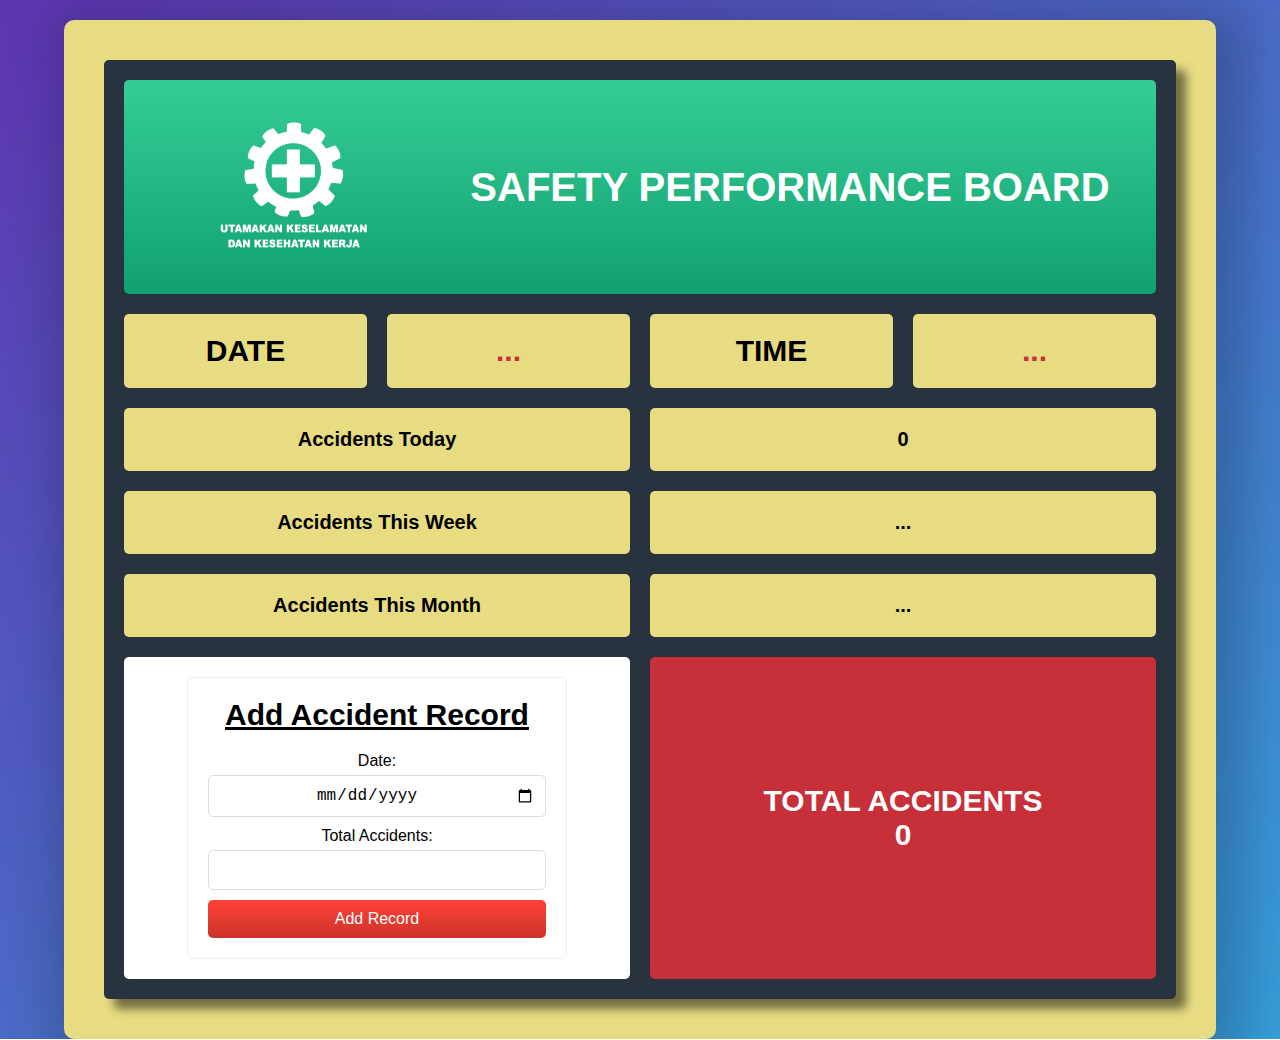
==== AccidentBoard/dashboard.html @ b36c1cbc "Create encryption base64 encode" ====
<!DOCTYPE html>
<html lang="en">
<head>
    <meta charset="UTF-8">
    <meta name="viewport" content="width=device-width, initial-scale=1.0">
    <link rel="icon" type="image/x-icon" size="16x16" href="logo-icon.png">
    <link rel="stylesheet" type="text/css" href="style.css">
    <title>Safety Performance Board</title>
</head>
<body>
    <div class="board-outter bg-yellow">
        <div class="board-inner bg-black radius-5">
            <div class="header-container bg-green radius-5">
                <div class="brand-logo">
                    <img src="Logo_Safety_First.png">
                </div>
                <div class="title">
                    <h1>SAFETY PERFORMANCE BOARD</h1>
                </div>
            </div>

            <div class="datetime-container">
                <div class="box-info bg-yellow radius-5"><h2>DATE</h2></div>
                <div class="box-info bg-yellow radius-5"><h2 class="color-red" id="currentDate">...</h2></div>
                <div class="box-info bg-yellow radius-5"><h2>TIME</h2></div>
                <div class="box-info bg-yellow radius-5"><h2 class="color-red" id="currentTime">...</h2></div>
            </div>

            <div class="accident-container">
                <div class="box-info bg-yellow radius-5"><h3>Accidents Today</h3></div>
                <div class="box-info bg-yellow radius-5"><h3 id="totalAccidentToday">...</h3></div>
            </div>

            <div class="accident-container">
                <div class="box-info bg-yellow radius-5"><h3>Accidents This Week</h3></div>
                <div class="box-info bg-yellow radius-5"><h3>...</h3></div>
            </div>
            <div class="accident-container">
                <div class="box-info bg-yellow radius-5"><h3>Accidents This Month</h3></div>
                <div class="box-info bg-yellow radius-5"><h3>...</h3></div>
            </div>                        
            <div class="accident-container">
                <div class="box-info bg-white radius-5 form-input-accident">
                    <div class="form-section radius-5">
                        <h2>Add Accident Record</h2>
                        <form id="accidentForm">
                            <label>Date:</label>
                            <input type="date" class="radius-5" id="accidentDate" required>

                            <label>Total Accidents:</label>
                            <input type="number" min="1" class="radius-5" id="accidentCount" required>

                            <button type="submit" class="btn-danger">Add Record</button>
                        </form>
                    </div>
                </div>
                <div class="box-info bg-red radius-5">
                    <h2 class="color-white">
                        TOTAL ACCIDENTS<br />
                        <span id="totalAccidentAllTime">...</span>
                    </h2>
                </div>
            </div>
        </div>
    </div>
    <script type="text/javascript" src="script.js"></script>
</body>
</html>
---- AccidentBoard/style.css ----
* {
    margin: 0;
    padding: 0;
    box-sizing: border-box;
}
body {
    font-family: 'Segoe UI', Tahoma, Geneva, Verdana, sans-serif;
    background: linear-gradient(to bottom right, #5e35b0, #369ed9);
    min-height: 100vh;
}
.board-outter {
    width: 90%;
    margin: auto;
    padding: 40px;
    margin-top: 20px;
    border-radius: 10px;
    box-shadow: 10px 10px 50px 20px rgba(0, 0, 0, 0.2);
}
.board-inner {
    padding: 20px;
    box-shadow: 10px 10px 10px 0px rgba(0, 0, 0, 0.5);
}
.header-container {
    display: grid;
    grid-template-columns: 1fr 4fr;
    align-items: center;
    padding: 20px;
}
.brand-logo {
    text-align: center;
}
.brand-logo img {
    width: 300px;
}
.title {
    text-align: center;
}
.title h1 {
    font-size: 40px;
    color: white; 
    line-height: 1;
}
.datetime-container {
    display: grid;
    grid-template-columns: 1fr 1fr 1fr 1fr;
    gap: 20px;
    margin-top: 20px;
}
.accident-container {
    margin-top: 20px;
    display: grid;
    grid-template-columns: 1fr 1fr;
    gap: 20px;
}
/* Form style */
.form-input-accident {
    
}
.form-section {
    padding: 20px;
    border: 1px solid #eeeeee;
}
.form-section h2 {
    font-size: 30px;
    margin-bottom: 20px;
    text-decoration: underline;
}

label {
    display: block;
    font-size: 16px;
    margin-bottom: 5px;
}
input[type="date"], input[type="number"] {
    width: 100%;
    padding: 10px;
    margin-bottom: 10px;
    border: 1px solid #dddddd;
    font-size: 16px;
    text-align: center;
}
button {
    width: 100%;
    padding: 10px;
    cursor: pointer;
    background: linear-gradient(to bottom, #35cd95, #11A072);
    border: none;
    color: white;
    border-radius: 5px;
    font-size: 16px;
}
button:hover {
    background: linear-gradient(to bottom, #3fe0a5, #17b482);
}
button:active {
    background: linear-gradient(to bottom, #17b482, #3fe0a5);
}
button.btn-danger {
    background: linear-gradient(to bottom, #FF4136, #CC332B);
}
button.btn-danger:hover {
    background: linear-gradient(to bottom, #fb4d43, #e24037);
}
button.btn-danger:active {
    background: linear-gradient(to bottom, #e24037, #fb4d43);
}
button.btn-biru {
    background: linear-gradient(to bottom, #3000F2, #10162F);
}
button.btn-biru:hover {
    background: linear-gradient(to bottom, #5e35b0, #369ed9);
}
button.btn-biru:active {
    background: linear-gradient(to bottom, #369ed9, #5e35b0);
}

.box-info {
    padding: 20px;
    text-align: center;
    display: flex;
    align-items: center;
    justify-content: center;
    min-height: 50px;
}
.box-info h2 {
    font-size: 30px;
}
.box-info h3 {
    font-size: 20px;
}
/* Background and Color text */
.bg-yellow {
    background-color: #e7dc82;
}
.bg-black {
    background-color: #29323f;
}
.bg-green {
    background: linear-gradient(to bottom, #35cd95, #11a072);
}
.bg-red {
    background-color: #c72f39;
}
.bg-white {
    background-color: white;
}
.color-red {
    color: #c72f39;
}
.color-white {
    color: white;
}
.radius-5 {
    border-radius: 5px;
}


/* Responsive Design */
@media only screen and (max-width: 1024px) {
    .header-container {
        display: block;
    }
    .title h1 {
        font-size: 35px;
    }
    .box-info h2 {
        font-size: 25px;
    }
}
@media only screen and (max-width: 850px) {
    .datetime-container {
        grid-template-columns: 1fr 1fr;
    }
    .title h1 {
        font-size: 30px;
    }
}
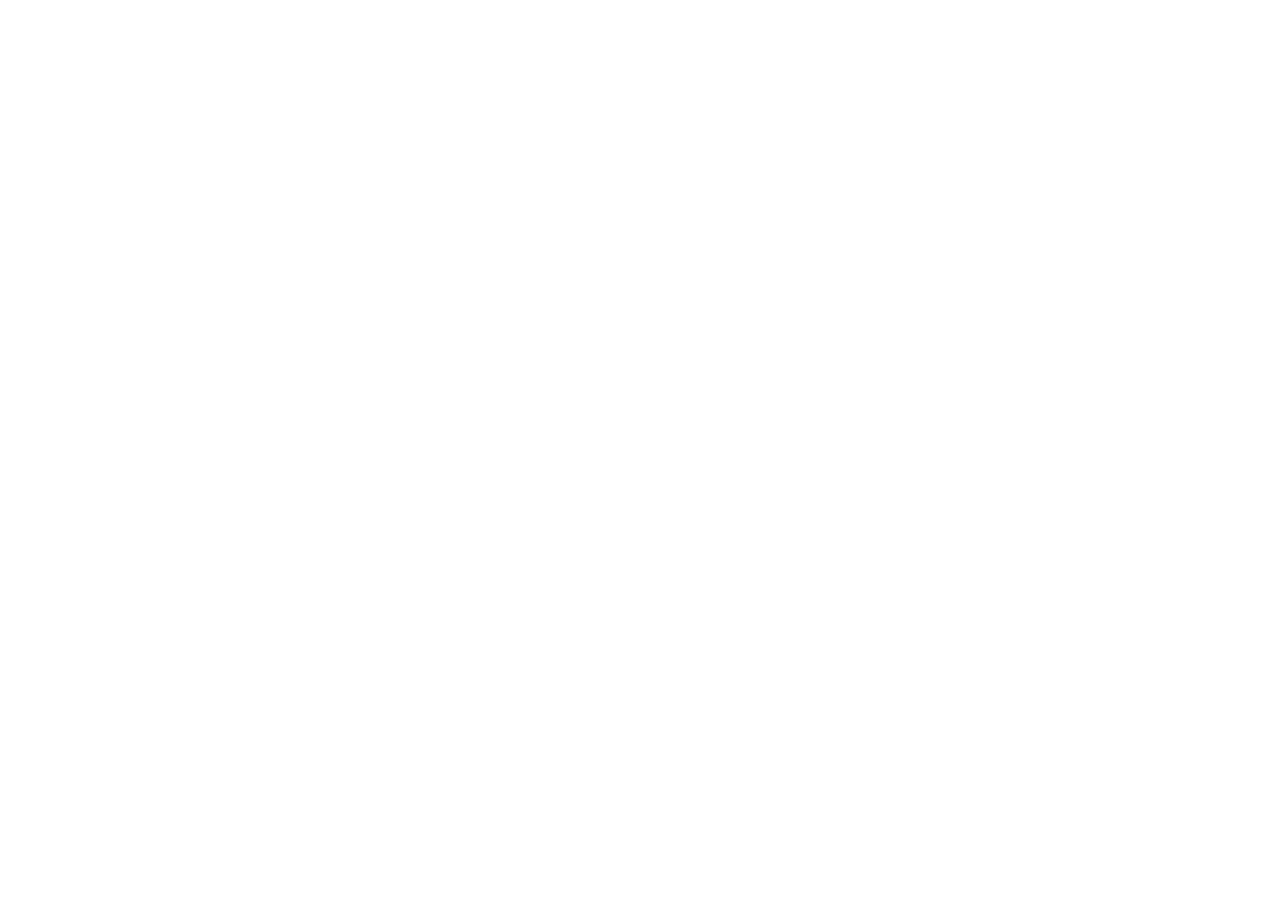
==== commit d0ef3440: "auth validation" ====
--- a/AccidentBoard/dashboard.html
+++ b/AccidentBoard/dashboard.html
@@ -9,6 +9,9 @@
 </head>
 <body>
     <div class="board-outter bg-yellow">
+        <div class="topmenu">
+            <a href="#">Logout</a>
+        </div>
         <div class="board-inner bg-black radius-5">
             <div class="header-container bg-green radius-5">
                 <div class="brand-logo">
@@ -64,5 +67,6 @@
         </div>
     </div>
     <script type="text/javascript" src="script.js"></script>
+    <script type="text/javascript" src="auth.js"></script>
 </body>
 </html>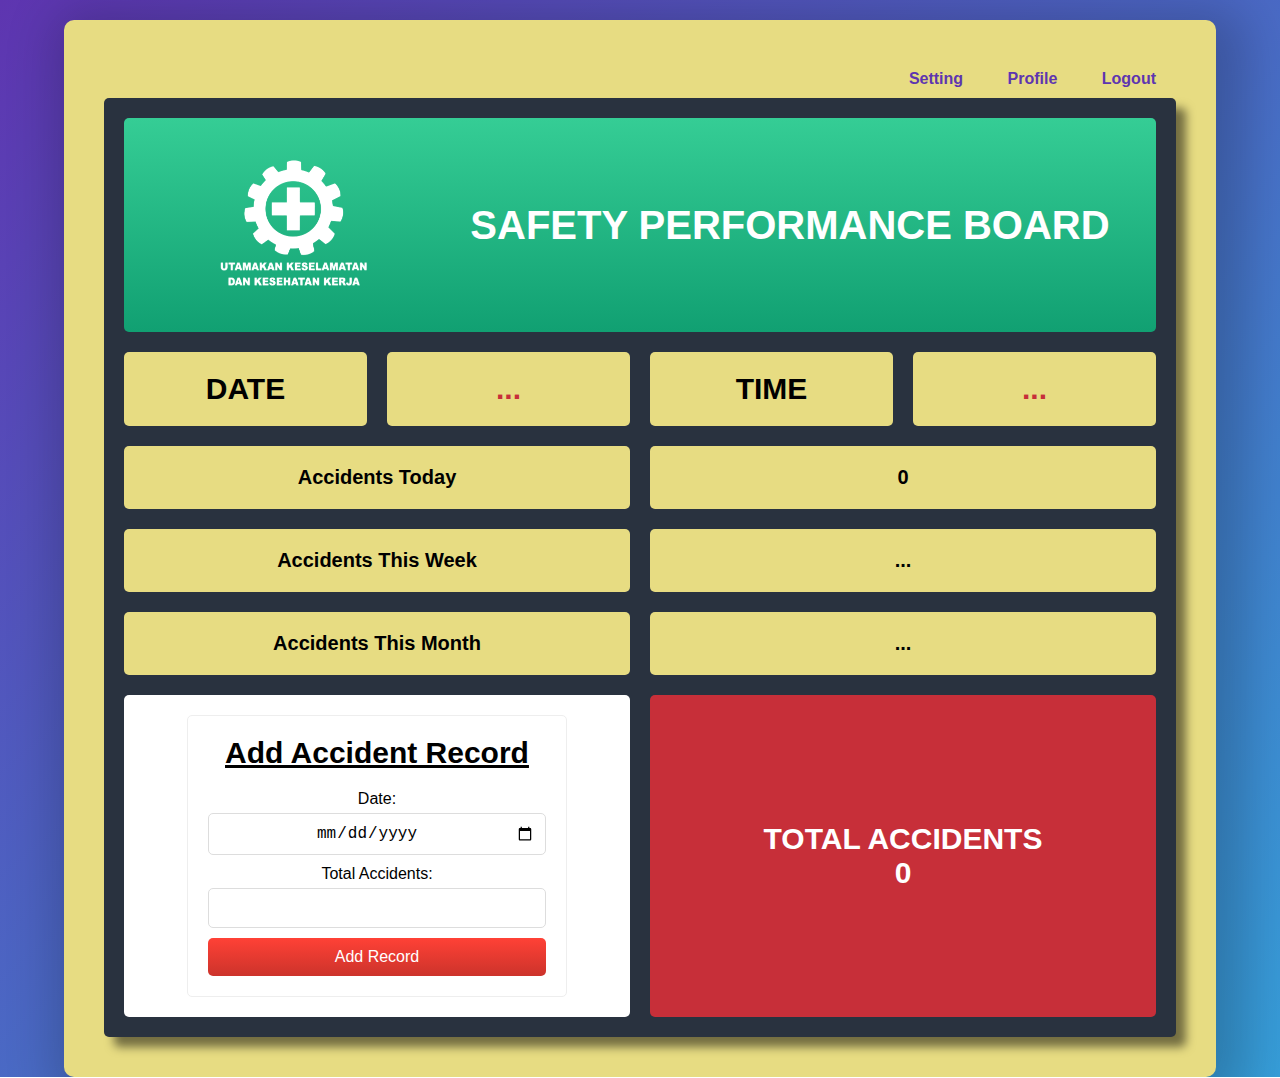
==== commit 1177fdfb: "create class auth" ====
--- a/AccidentBoard/dashboard.html
+++ b/AccidentBoard/dashboard.html
@@ -10,7 +10,11 @@
 <body>
     <div class="board-outter bg-yellow">
         <div class="topmenu">
-            <a href="#">Logout</a>
+            <ul>
+                <li><a href="#">Setting</a></li>
+                <li><a href="#">Profile</a></li>
+                <li><a href="#" id="auth-logout">Logout</a></li>
+            </ul>
         </div>
         <div class="board-inner bg-black radius-5">
             <div class="header-container bg-green radius-5">
--- a/AccidentBoard/style.css
+++ b/AccidentBoard/style.css
@@ -153,6 +153,28 @@
 .radius-5 {
     border-radius: 5px;
 }
+.topmenu {
+    
+}
+.topmenu ul {
+    margin: 0px;
+    padding: 0px;
+    list-style-type: none;
+    text-align: right;
+}
+.topmenu ul li {
+    display: inline-block;
+}
+.topmenu ul li a {
+    display: block;
+    text-decoration: none;
+    color: #5e35b0;
+    font-weight: bold;
+    padding: 10px 20px 10px 20px;
+}
+.topmenu ul li a:hover {
+    color: #369ed9;
+}
 
 
 /* Responsive Design */
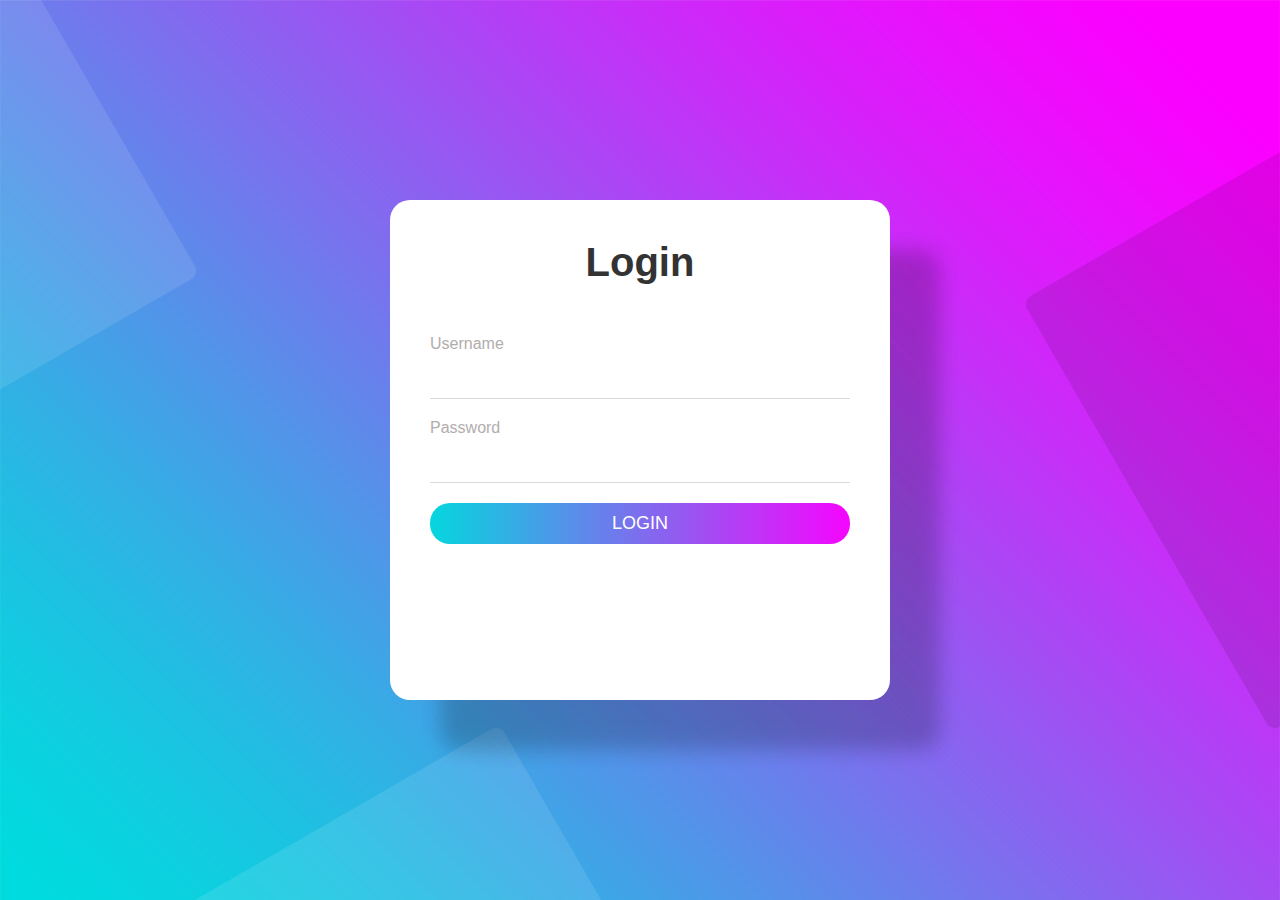
==== commit fd845d0b: "create public board" ====
--- a/AccidentBoard/dashboard.html
+++ b/AccidentBoard/dashboard.html
@@ -40,11 +40,11 @@
 
             <div class="accident-container">
                 <div class="box-info bg-yellow radius-5"><h3>Accidents This Week</h3></div>
-                <div class="box-info bg-yellow radius-5"><h3>...</h3></div>
+                <div class="box-info bg-yellow radius-5"><h3 id="totalAccidentThisWeek">...</h3></div>
             </div>
             <div class="accident-container">
                 <div class="box-info bg-yellow radius-5"><h3>Accidents This Month</h3></div>
-                <div class="box-info bg-yellow radius-5"><h3>...</h3></div>
+                <div class="box-info bg-yellow radius-5"><h3 id="totalAccidentThisMonth">...</h3></div>
             </div>                        
             <div class="accident-container">
                 <div class="box-info bg-white radius-5 form-input-accident">
